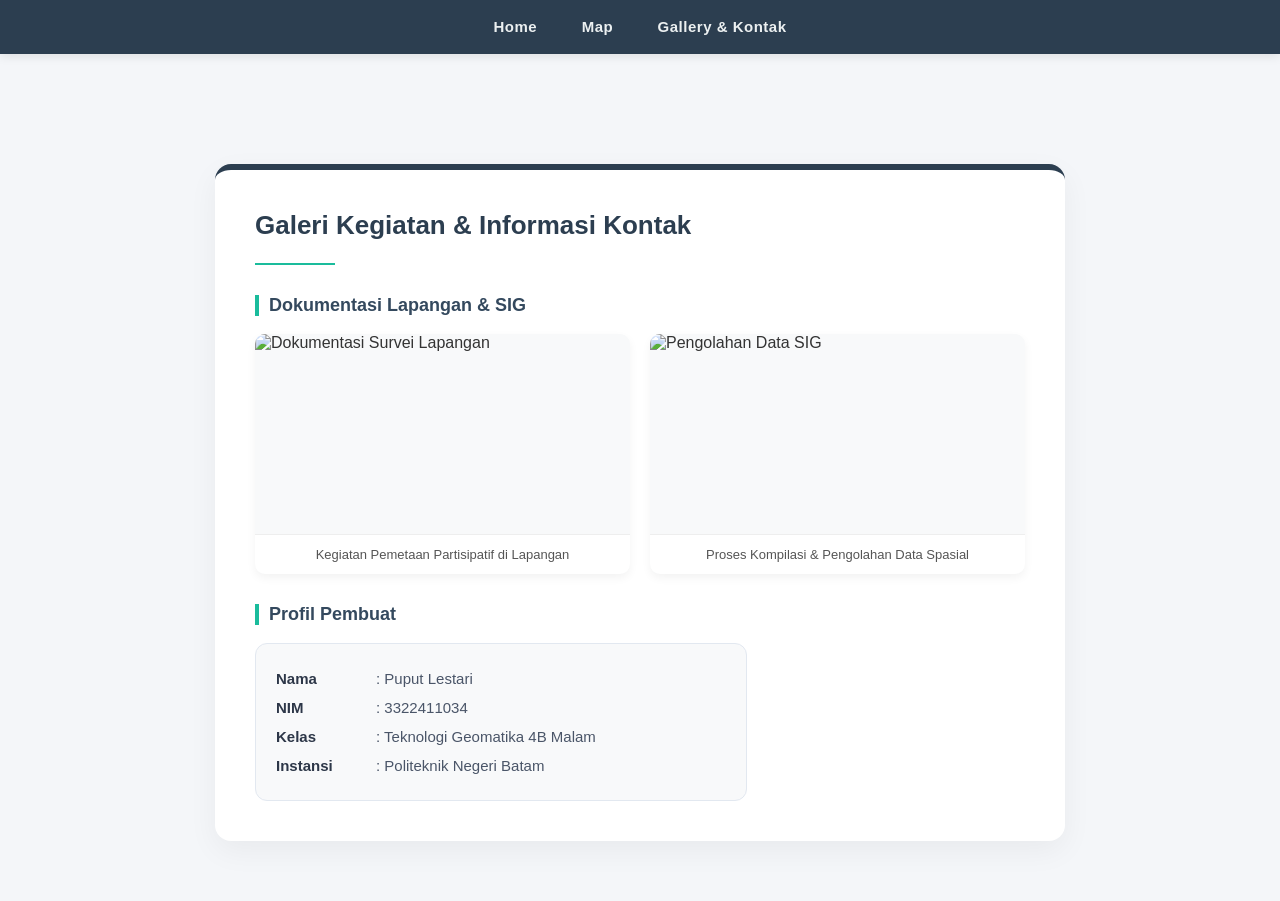
==== gallery.html @ 0ad695be "Add files via upload" ====
<!DOCTYPE html>
<html lang="id">
<head>
    <meta charset="UTF-8">
    <meta name="viewport" content="width=device-width, initial-scale=1.0">
    <title>Gallery & Kontak - WebGIS Tanjung Riau</title>
    <link rel="stylesheet" href="style.css">
    <style>
        /* Kontainer Utama Halaman */
        .gallery-container {
            padding: 60px 20px;
            max-width: 850px;
            margin: 0 auto;
        }

        /* Desain Kartu Utama */
        .content-card {
            background: #ffffff;
            padding: 40px;
            border-radius: 16px;
            box-shadow: 0 10px 30px rgba(0, 0, 0, 0.05);
            border-top: 6px solid #2c3e50;
            margin-top: 50px;
        }

        .content-card h2 {
            color: #2c3e50;
            margin-top: 0;
            font-size: 26px;
        }

        .content-card hr {
            border: 0;
            height: 2px;
            background: #1abc9c;
            margin: 20px 0;
            width: 80px;
        }

        .content-card h3 {
            color: #34495e;
            font-size: 18px;
            margin-top: 30px;
            border-left: 4px solid #1abc9c;
            padding-left: 10px;
        }

        /* Grid untuk Tata Letak Foto Dokumentasi */
        .image-grid {
            display: grid;
            grid-template-columns: repeat(auto-fit, minmax(280px, 1fr));
            gap: 20px;
            margin-top: 15px;
        }

        .image-item {
            background: #f8f9fa;
            border-radius: 10px;
            overflow: hidden;
            box-shadow: 0 4px 10px rgba(0,0,0,0.05);
            transition: transform 0.3s ease;
        }

        .image-item:hover {
            transform: translateY(-5px);
        }

        .image-item img {
            width: 100%;
            height: 200px;
            object-fit: cover; /* Memotong gambar secara proporsional */
            display: block;
        }

        .image-caption {
            padding: 12px;
            font-size: 13px;
            color: #555;
            text-align: center;
            background: #ffffff;
            border-top: 1px solid #eee;
        }

        /* Desain Kartu Identitas Pembuat (Profil Card) */
        .profile-card {
            background: #f8f9fa;
            padding: 20px;
            border-radius: 12px;
            border: 1px solid #e2e8f0;
            margin-top: 15px;
            max-width: 450px;
        }

        .profile-card table {
            width: 100%;
            border-collapse: collapse;
        }

        .profile-card td {
            padding: 6px 0;
            font-size: 15px;
            color: #4a5568;
            vertical-align: top;
        }

        .profile-card td.label {
            font-weight: 600;
            color: #2d3748;
            width: 100px;
        }
    </style>
</head>
<body>

    <nav>
        <a href="index.html">Home</a>
        <a href="map.html">Map</a>
        <a href="gallery.html">Gallery & Kontak</a>
    </nav>
    
    <div class="gallery-container">
        <div class="content-card">
            <h2>Galeri Kegiatan & Informasi Kontak</h2>
            <hr>
            
            <h3>Dokumentasi Lapangan & SIG</h3>
            <div class="image-grid">
                <div class="image-item">
                    <img src="survei1.jpg" alt="Dokumentasi Survei Lapangan">
                    <div class="image-caption">Kegiatan Pemetaan Partisipatif di Lapangan</div>
                </div>
                <div class="image-item">
                    <img src="pengolahan.jpg" alt="Pengolahan Data SIG">
                    <div class="image-caption">Proses Kompilasi & Pengolahan Data Spasial</div>
                </div>
            </div>
            
            <h3>Profil Pembuat</h3>
            <div class="profile-card">
                <table>
                    <tr>
                        <td class="label">Nama</td>
                        <td>: Puput Lestari</td>
                    </tr>
                    <tr>
                        <td class="label">NIM</td>
                        <td>: 3322411034</td>
                    </tr>
                    <tr>
                        <td class="label">Kelas</td>
                        <td>: Teknologi Geomatika 4B Malam</td>
                    </tr>
                    <tr>
                        <td class="label">Instansi</td>
                        <td>: Politeknik Negeri Batam</td>
                    </tr>
                </table>
            </div>
        </div>
    </div>

</body>
</html>
---- style.css ----
/* --- RESET STYLING DASAR --- */
body, html {
    margin: 0;
    padding: 0;
    font-family: 'Segoe UI', Tahoma, Geneva, Verdana, sans-serif;
    background-color: #f4f6f9;
    color: #333;
}

/* --- NAVIGASI UTAMA (Berlaku untuk Semua Halaman) --- */
nav {
    background: #2c3e50; /* Warna biru gelap yang solid */
    padding: 18px 0;
    text-align: center;
    box-shadow: 0 2px 10px rgba(0, 0, 0, 0.1);
}

nav a {
    color: #ecf0f1;
    text-decoration: none;
    margin: 0 20px;
    font-weight: 600;
    font-size: 15px;
    letter-spacing: 0.5px;
    padding-bottom: 5px;
    transition: all 0.3s ease;
}

/* Efek saat menu disorot (Hover) */
nav a:hover {
    color: #1abc9c; /* Warna hijau toska */
}

/* --- KHUSUS HALAMAN MAP (Menimpa Navigasi Standar) --- */
/* Kode ini otomatis aktif hanya di halaman map.html karena struktur letaknya */
body:has(.map-wrapper) nav {
    position: absolute;
    top: 20px;
    left: 50%;
    transform: translateX(-50%);
    background: rgba(44, 62, 80, 0.95);
    backdrop-filter: blur(10px);
    padding: 10px 30px;
    border-radius: 30px;
    box-shadow: 0 4px 15px rgba(0, 0, 0, 0.2);
    width: auto;
}
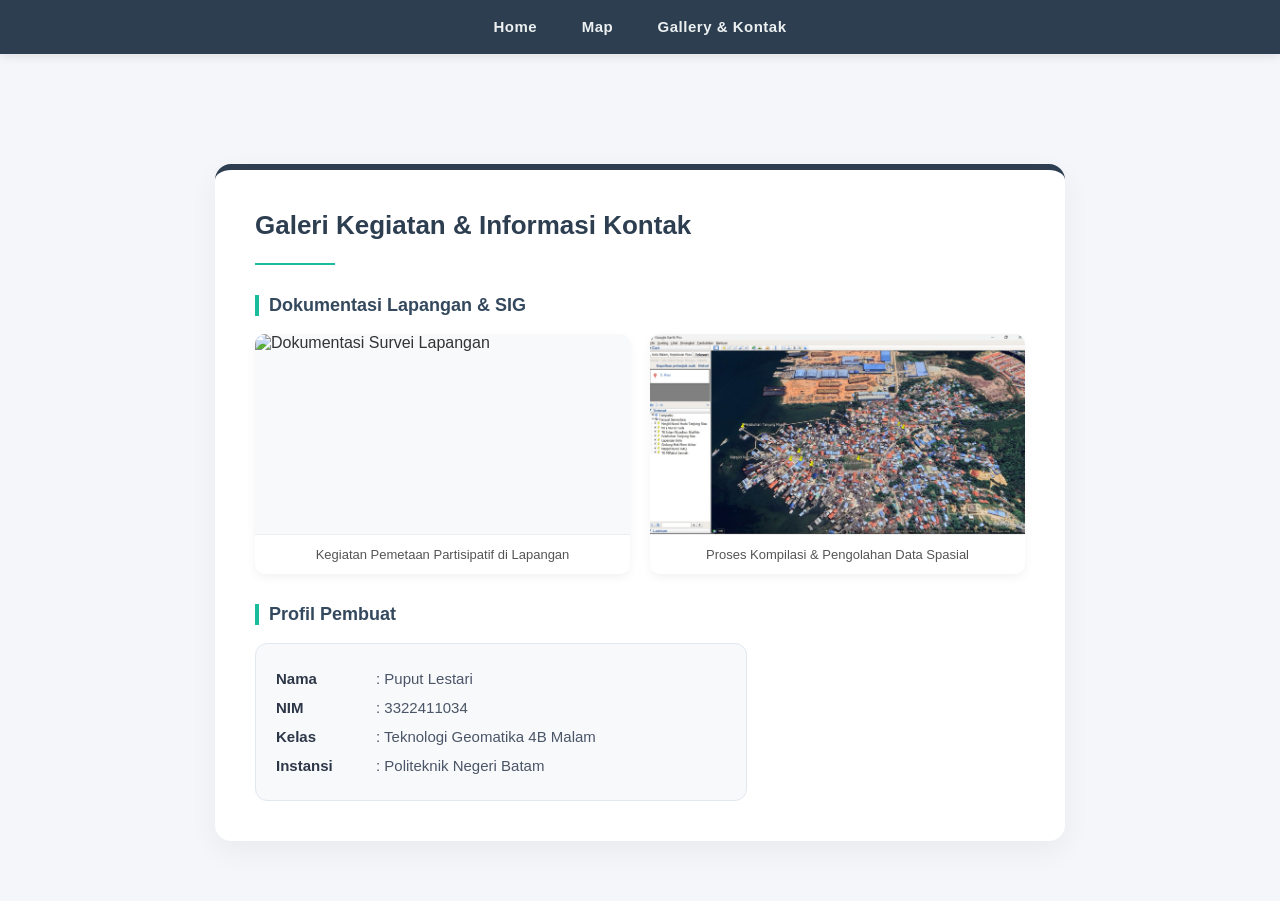
==== commit 23c47120: "Update gallery.html" ====
--- a/gallery.html
+++ b/gallery.html
@@ -130,7 +130,7 @@
                     <div class="image-caption">Kegiatan Pemetaan Partisipatif di Lapangan</div>
                 </div>
                 <div class="image-item">
-                    <img src="pengolahan.jpg" alt="Pengolahan Data SIG">
+                    <img src="1.png" alt="Pengolahan Data SIG">
                     <div class="image-caption">Proses Kompilasi & Pengolahan Data Spasial</div>
                 </div>
             </div>
@@ -160,4 +160,4 @@
     </div>
 
 </body>
-</html>+</html>
